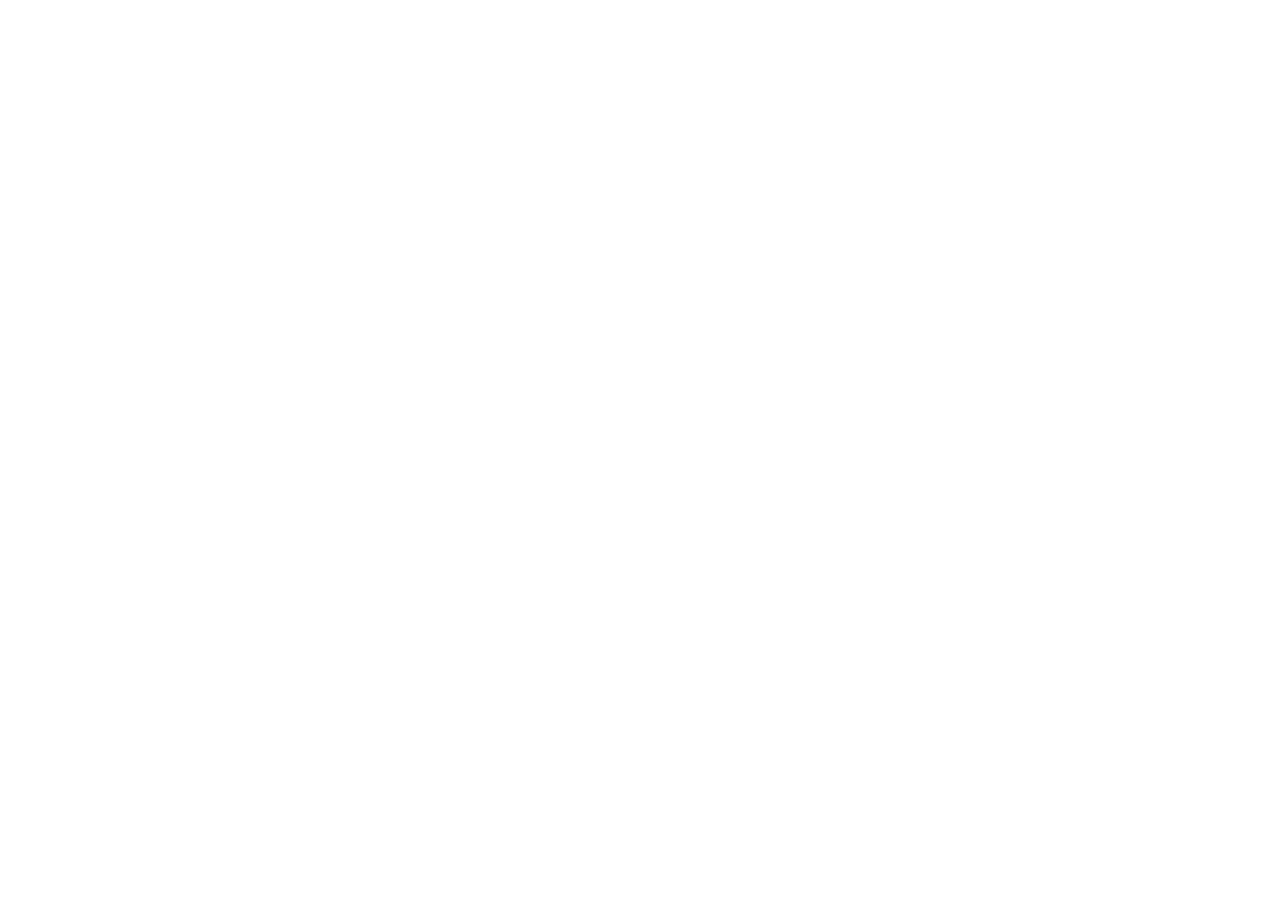
==== index.html @ 4027a2fb "Add files via upload" ====
<!DOCTYPE html>
<html lang="en">
<head>
    <meta charset="UTF-8">
    <meta name="viewport" content="width=device-width, initial-scale=1.0">
    <title>Document</title>
</head>
<body>
    <script src="typeConversion.js"></script>
</body>
</html>
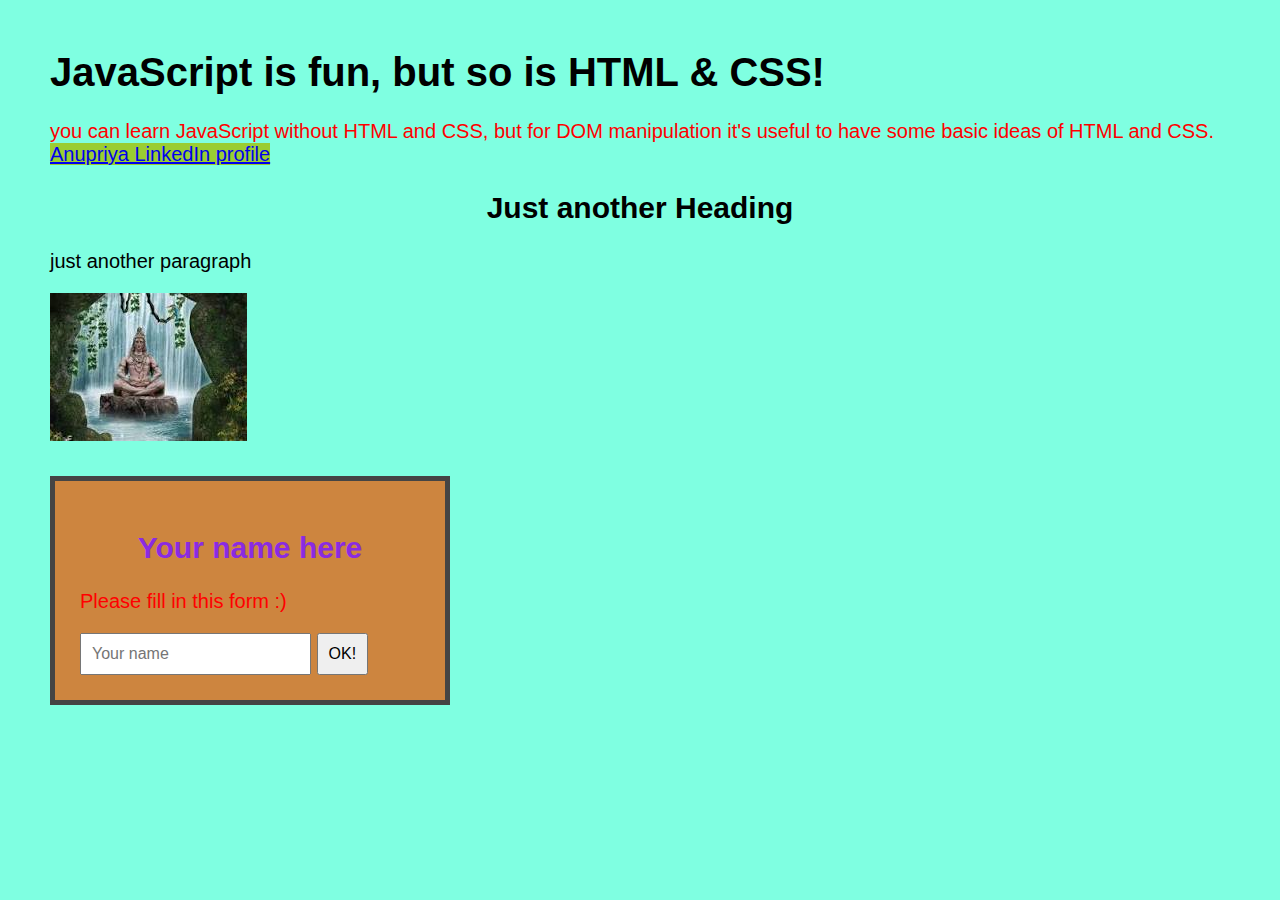
==== commit 7e203ae3: "Add files via upload" ====
--- a/index.html
+++ b/index.html
@@ -1,11 +1,35 @@
 <!DOCTYPE html>
 <html lang="en">
-<head>
-    <meta charset="UTF-8">
-    <meta name="viewport" content="width=device-width, initial-scale=1.0">
-    <title>Document</title>
-</head>
-<body>
-    <script src="typeConversion.js"></script>
-</body>
-</html>+  <head>
+    <meta charset="UTF-8" />
+    <meta name="viewport" content="width=device-width, initial-scale=1.0" />
+
+    <link href="style.css" rel="stylesheet" />
+    <title>Learning HTML & CSS</title>
+  </head>
+  <body>
+    <h1>JavaScript is fun, but so is HTML & CSS!</h1>
+    <p class="first">
+      you can learn JavaScript without HTML and CSS, but for DOM manipulation
+      it's useful to have some basic ideas of HTML and CSS.
+
+      <a
+        href="https://www.linkedin.com/public-profile/settings?trk=d_flagship3_profile_self_view_public_profile"
+        >Anupriya LinkedIn profile</a
+      >
+    </p>
+    <h2>Just another Heading</h2>
+    <p class="second">just another paragraph</p>
+    <img
+      id="shiva-image"
+      src="[data-uri]"
+    />
+    <form id="your-name">
+      <h2>Your name here</h2>
+      <p class="first">Please fill in this form :)</p>
+
+      <input type="text" placeholder="Your name" />
+      <button>OK!</button>
+    </form>
+  </body>
+</html>
--- a/style.css
+++ b/style.css
@@ -0,0 +1,58 @@
+* {
+  margin: 0;
+  padding: 0;
+  box-sizing: border-box;
+}
+
+body {
+  background-color: rgb(127, 255, 225);
+  font-family: Arial, Helvetica, sans-serif;
+  font-size: 20px;
+  padding: 50px;
+}
+
+h1 {
+  font-size: 40px;
+
+  margin-bottom: 25px;
+}
+
+h2 {
+  margin-top: 25px;
+  margin-bottom: 25px;
+  text-align: center;
+}
+
+p {
+  margin-bottom: 20px;
+}
+
+.first {
+  color: red;
+}
+
+#your-name {
+  background-color: peru;
+  border: 5px solid #444;
+  width: 400px;
+  padding: 25px;
+  margin-top: 30px;
+}
+
+input,
+button {
+  padding: 10px;
+  font-size: 16px;
+}
+
+a {
+  background-color: yellowgreen;
+}
+
+#course-image {
+  width: 300px;
+}
+
+#your-name h2 {
+  color: blueviolet;
+}
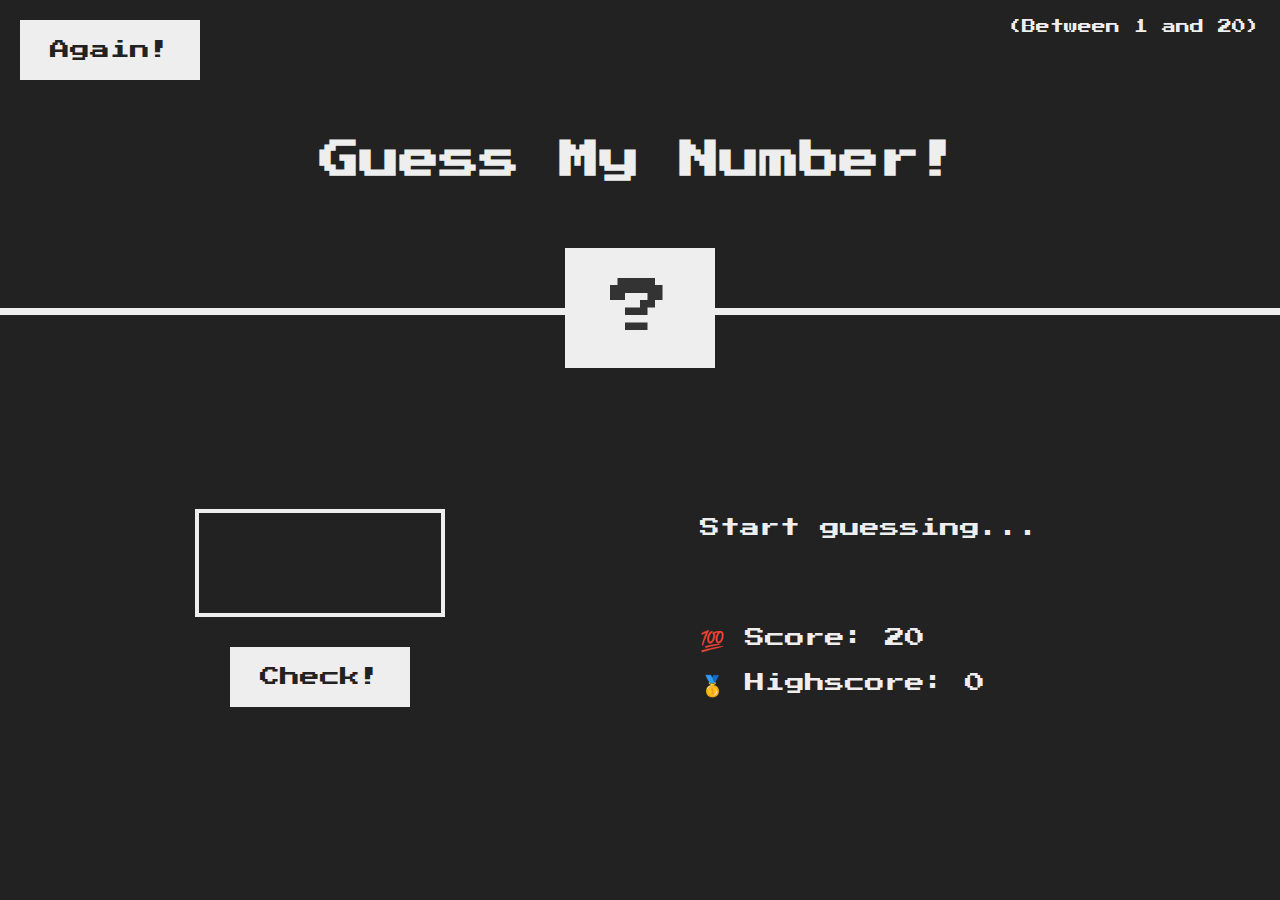
==== commit 4f5bf9c5: "PROJECT #1- Guess My Number" ====
--- a/index.html
+++ b/index.html
@@ -3,33 +3,30 @@
   <head>
     <meta charset="UTF-8" />
     <meta name="viewport" content="width=device-width, initial-scale=1.0" />
-
-    <link href="style.css" rel="stylesheet" />
-    <title>Learning HTML & CSS</title>
+    <meta http-equiv="X-UA-Compatible" content="ie=edge" />
+    <link rel="stylesheet" href="style.css" />
+    <title>Guess My Number!</title>
   </head>
   <body>
-    <h1>JavaScript is fun, but so is HTML & CSS!</h1>
-    <p class="first">
-      you can learn JavaScript without HTML and CSS, but for DOM manipulation
-      it's useful to have some basic ideas of HTML and CSS.
-
-      <a
-        href="https://www.linkedin.com/public-profile/settings?trk=d_flagship3_profile_self_view_public_profile"
-        >Anupriya LinkedIn profile</a
-      >
-    </p>
-    <h2>Just another Heading</h2>
-    <p class="second">just another paragraph</p>
-    <img
-      id="shiva-image"
-      src="[data-uri]"
-    />
-    <form id="your-name">
-      <h2>Your name here</h2>
-      <p class="first">Please fill in this form :)</p>
-
-      <input type="text" placeholder="Your name" />
-      <button>OK!</button>
-    </form>
+    <header>
+      <h1>Guess My Number!</h1>
+      <p class="between">(Between 1 and 20)</p>
+      <button class="btn again">Again!</button>
+      <div class="number">?</div>
+    </header>
+    <main>
+      <section class="left">
+        <input type="number" class="guess" />
+        <button class="btn check">Check!</button>
+      </section>
+      <section class="right">
+        <p class="message">Start guessing...</p>
+        <p class="label-score">💯 Score: <span class="score">20</span></p>
+        <p class="label-highscore">
+          🥇 Highscore: <span class="highscore">0</span>
+        </p>
+      </section>
+    </main>
+    <script src="script.js"></script>
   </body>
 </html>
--- a/style.css
+++ b/style.css
@@ -1,58 +1,119 @@
+@import url('https://fonts.googleapis.com/css?family=Press+Start+2P&display=swap');
+
 * {
   margin: 0;
   padding: 0;
+  box-sizing: inherit;
+}
+
+html {
+  font-size: 62.5%;
   box-sizing: border-box;
 }
 
 body {
-  background-color: rgb(127, 255, 225);
-  font-family: Arial, Helvetica, sans-serif;
-  font-size: 20px;
-  padding: 50px;
+  font-family: 'Press Start 2P', sans-serif;
+  color: #eee;
+  background-color: #222;
+  /* background-color: #60b347; */
 }
 
-h1 {
-  font-size: 40px;
-
-  margin-bottom: 25px;
+/* LAYOUT */
+header {
+  position: relative;
+  height: 35vh;
+  border-bottom: 7px solid #eee;
 }
 
-h2 {
-  margin-top: 25px;
-  margin-bottom: 25px;
-  text-align: center;
+main {
+  height: 65vh;
+  color: #eee;
+  display: flex;
+  align-items: center;
+  justify-content: space-around;
 }
 
-p {
-  margin-bottom: 20px;
+.left {
+  width: 52rem;
+  display: flex;
+  flex-direction: column;
+  align-items: center;
 }
 
-.first {
-  color: red;
+.right {
+  width: 52rem;
+  font-size: 2rem;
 }
 
-#your-name {
-  background-color: peru;
-  border: 5px solid #444;
-  width: 400px;
-  padding: 25px;
-  margin-top: 30px;
+/* ELEMENTS STYLE */
+h1 {
+  font-size: 4rem;
+  text-align: center;
+  position: absolute;
+  width: 100%;
+  top: 52%;
+  left: 50%;
+  transform: translate(-50%, -50%);
 }
 
-input,
-button {
-  padding: 10px;
-  font-size: 16px;
+.number {
+  background: #eee;
+  color: #333;
+  font-size: 6rem;
+  width: 15rem;
+  padding: 3rem 0rem;
+  text-align: center;
+  position: absolute;
+  bottom: 0;
+  left: 50%;
+  transform: translate(-50%, 50%);
 }
 
-a {
-  background-color: yellowgreen;
+.between {
+  font-size: 1.4rem;
+  position: absolute;
+  top: 2rem;
+  right: 2rem;
 }
 
-#course-image {
-  width: 300px;
+.again {
+  position: absolute;
+  top: 2rem;
+  left: 2rem;
 }
 
-#your-name h2 {
-  color: blueviolet;
+.guess {
+  background: none;
+  border: 4px solid #eee;
+  font-family: inherit;
+  color: inherit;
+  font-size: 5rem;
+  padding: 2.5rem;
+  width: 25rem;
+  text-align: center;
+  display: block;
+  margin-bottom: 3rem;
 }
+
+.btn {
+  border: none;
+  background-color: #eee;
+  color: #222;
+  font-size: 2rem;
+  font-family: inherit;
+  padding: 2rem 3rem;
+  cursor: pointer;
+}
+
+.btn:hover {
+  background-color: #ccc;
+}
+
+.message {
+  margin-bottom: 8rem;
+  height: 3rem;
+}
+
+.label-score {
+  margin-bottom: 2rem;
+}
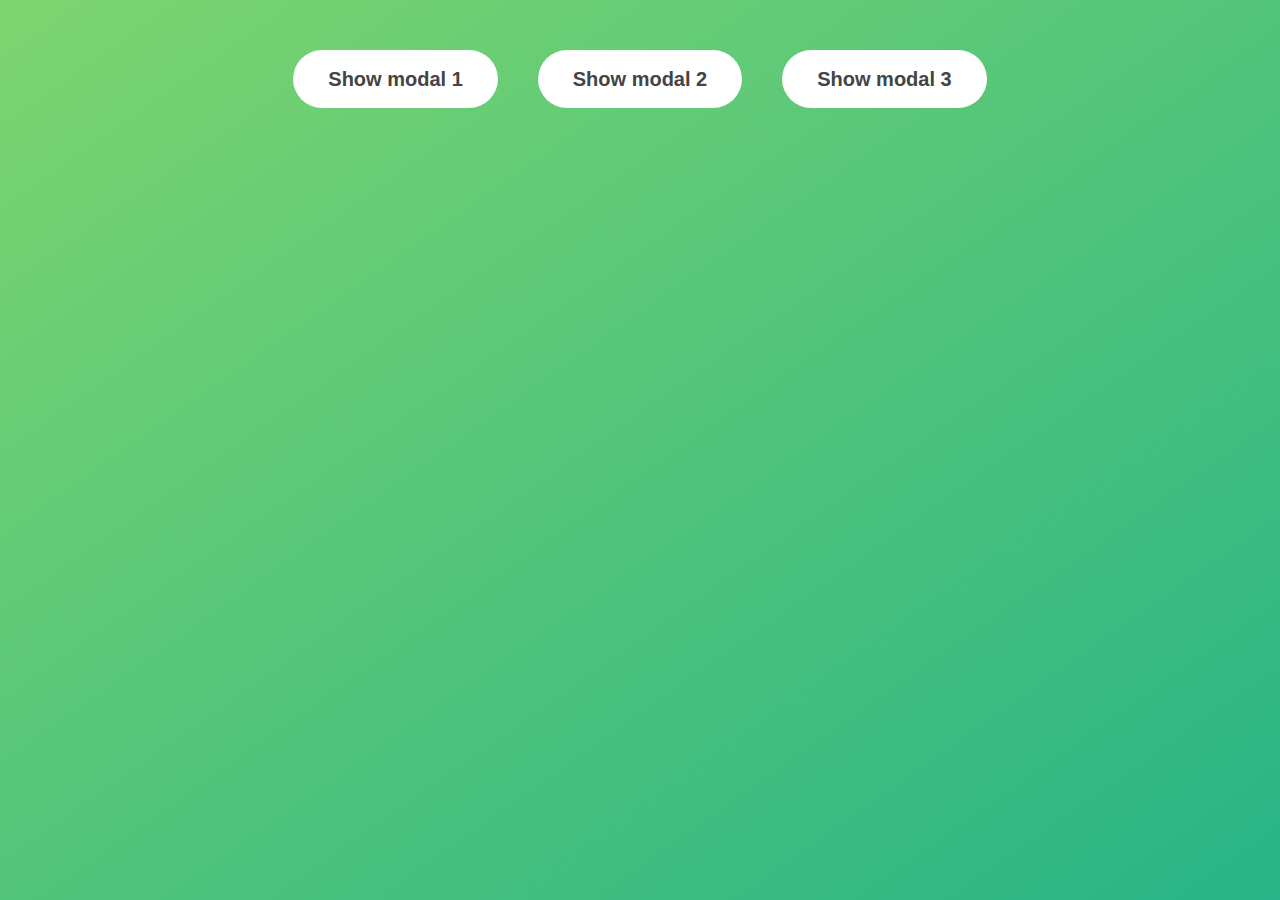
==== commit f6fe2a27: "Add files via upload" ====
--- a/index.html
+++ b/index.html
@@ -5,28 +5,28 @@
     <meta name="viewport" content="width=device-width, initial-scale=1.0" />
     <meta http-equiv="X-UA-Compatible" content="ie=edge" />
     <link rel="stylesheet" href="style.css" />
-    <title>Guess My Number!</title>
+    <title>Modal window</title>
   </head>
   <body>
-    <header>
-      <h1>Guess My Number!</h1>
-      <p class="between">(Between 1 and 20)</p>
-      <button class="btn again">Again!</button>
-      <div class="number">?</div>
-    </header>
-    <main>
-      <section class="left">
-        <input type="number" class="guess" />
-        <button class="btn check">Check!</button>
-      </section>
-      <section class="right">
-        <p class="message">Start guessing...</p>
-        <p class="label-score">💯 Score: <span class="score">20</span></p>
-        <p class="label-highscore">
-          🥇 Highscore: <span class="highscore">0</span>
-        </p>
-      </section>
-    </main>
+    <button class="show-modal">Show modal 1</button>
+    <button class="show-modal">Show modal 2</button>
+    <button class="show-modal">Show modal 3</button>
+
+    <div class="modal hidden">
+      <button class="close-modal">&times;</button>
+      <h1>I'm a modal window 😍</h1>
+      <p>
+        Lorem ipsum dolor sit amet, consectetur adipisicing elit, sed do eiusmod
+        tempor incididunt ut labore et dolore magna aliqua. Ut enim ad minim
+        veniam, quis nostrud exercitation ullamco laboris nisi ut aliquip ex ea
+        commodo consequat. Duis aute irure dolor in reprehenderit in voluptate
+        velit esse cillum dolore eu fugiat nulla pariatur. Excepteur sint
+        occaecat cupidatat non proident, sunt in culpa qui officia deserunt
+        mollit anim id est laborum.
+      </p>
+    </div>
+    <div class="overlay hidden"></div>
+
     <script src="script.js"></script>
   </body>
 </html>
--- a/style.css
+++ b/style.css
@@ -1,5 +1,3 @@
-@import url('https://fonts.googleapis.com/css?family=Press+Start+2P&display=swap');
-
 * {
   margin: 0;
   padding: 0;
@@ -12,108 +10,76 @@
 }
 
 body {
-  font-family: 'Press Start 2P', sans-serif;
-  color: #eee;
-  background-color: #222;
-  /* background-color: #60b347; */
+  font-family: sans-serif;
+  color: #333;
+  line-height: 1.5;
+  height: 100vh;
+  position: relative;
+  display: flex;
+  align-items: flex-start;
+  justify-content: center;
+  background: linear-gradient(to top left, #28b487, #7dd56f);
 }
 
-/* LAYOUT */
-header {
-  position: relative;
-  height: 35vh;
-  border-bottom: 7px solid #eee;
-}
-
-main {
-  height: 65vh;
-  color: #eee;
-  display: flex;
-  align-items: center;
-  justify-content: space-around;
-}
-
-.left {
-  width: 52rem;
-  display: flex;
-  flex-direction: column;
-  align-items: center;
-}
-
-.right {
-  width: 52rem;
+.show-modal {
   font-size: 2rem;
-}
-
-/* ELEMENTS STYLE */
-h1 {
-  font-size: 4rem;
-  text-align: center;
-  position: absolute;
-  width: 100%;
-  top: 52%;
-  left: 50%;
-  transform: translate(-50%, -50%);
-}
-
-.number {
-  background: #eee;
-  color: #333;
-  font-size: 6rem;
-  width: 15rem;
-  padding: 3rem 0rem;
-  text-align: center;
-  position: absolute;
-  bottom: 0;
-  left: 50%;
-  transform: translate(-50%, 50%);
-}
-
-.between {
-  font-size: 1.4rem;
-  position: absolute;
-  top: 2rem;
-  right: 2rem;
-}
-
-.again {
-  position: absolute;
-  top: 2rem;
-  left: 2rem;
-}
-
-.guess {
-  background: none;
-  border: 4px solid #eee;
-  font-family: inherit;
-  color: inherit;
-  font-size: 5rem;
-  padding: 2.5rem;
-  width: 25rem;
-  text-align: center;
-  display: block;
-  margin-bottom: 3rem;
-}
-
-.btn {
+  font-weight: 600;
+  padding: 1.75rem 3.5rem;
+  margin: 5rem 2rem;
   border: none;
-  background-color: #eee;
-  color: #222;
-  font-size: 2rem;
-  font-family: inherit;
-  padding: 2rem 3rem;
+  background-color: #fff;
+  color: #444;
+  border-radius: 10rem;
   cursor: pointer;
 }
 
-.btn:hover {
-  background-color: #ccc;
+.close-modal {
+  position: absolute;
+  top: 1.2rem;
+  right: 2rem;
+  font-size: 5rem;
+  color: #333;
+  cursor: pointer;
+  border: none;
+  background: none;
 }
 
-.message {
-  margin-bottom: 8rem;
-  height: 3rem;
+h1 {
+  font-size: 2.5rem;
+  margin-bottom: 2rem;
 }
 
-.label-score {
-  margin-bottom: 2rem;
+p {
+  font-size: 1.8rem;
 }
+
+/* -------------------------- */
+/* CLASSES TO MAKE MODAL WORK */
+.hidden {
+  display: none;
+}
+
+.modal {
+  position: absolute;
+  top: 50%;
+  left: 50%;
+  transform: translate(-50%, -50%);
+  width: 70%;
+
+  background-color: white;
+  padding: 6rem;
+  border-radius: 5px;
+  box-shadow: 0 3rem 5rem rgba(0, 0, 0, 0.3);
+  z-index: 10;
+}
+
+.overlay {
+  position: absolute;
+  top: 0;
+  left: 0;
+  width: 100%;
+  height: 100%;
+  background-color: rgba(0, 0, 0, 0.6);
+  backdrop-filter: blur(3px);
+  z-index: 5;
+}
